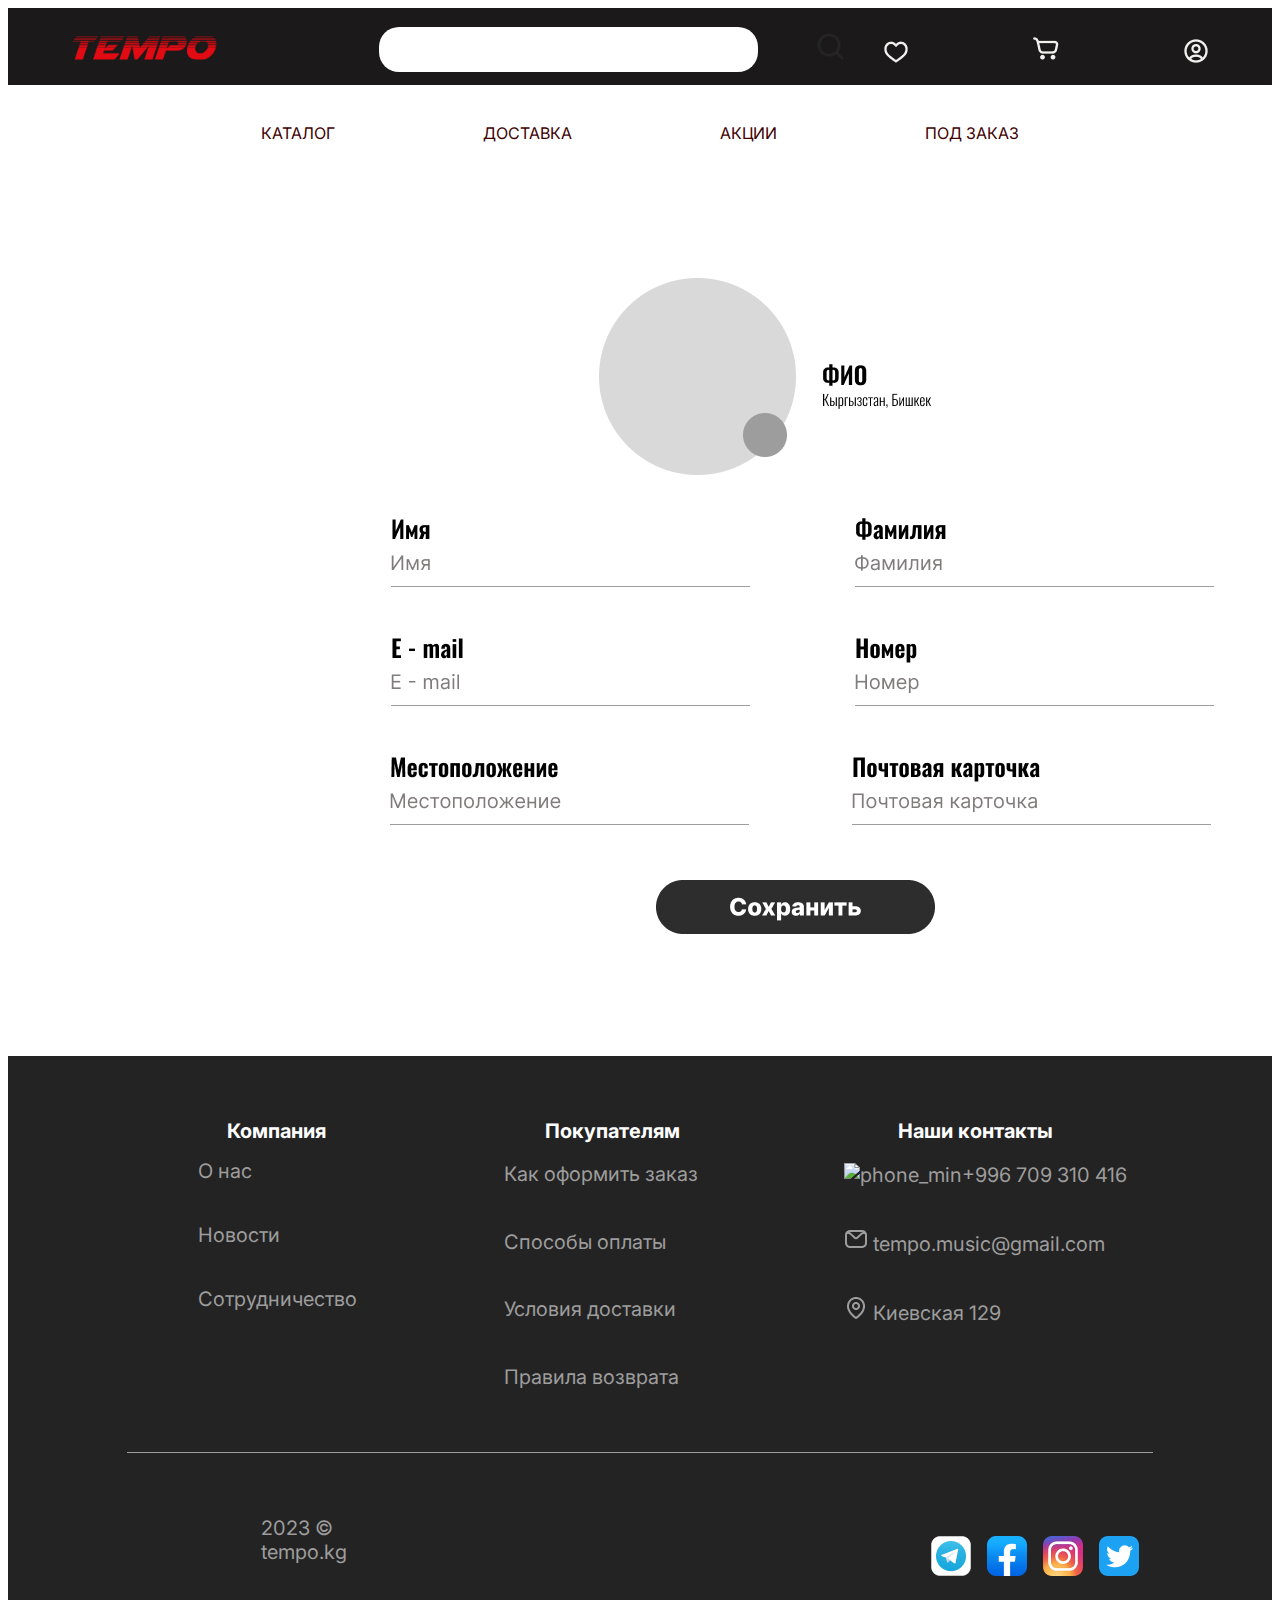
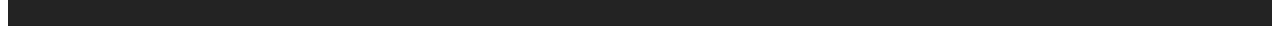
==== cabinet.html @ c46b7bad "Add files via upload" ====
<!DOCTYPE html>
<html lang="en">

<head>
    <meta charset="UTF-8">
    <meta http-equiv="X-UA-Compatible" content="IE=edge">
    <link rel="stylesheet" href="cabinet.css">
    <meta name="viewport" content="width=device-width, initial-scale=1.0">
    <link rel="preconnect" href="https://fonts.googleapis.com">
    <link rel="preconnect" href="https://fonts.gstatic.com" crossorigin>
    <link href="https://fonts.googleapis.com/css2?family=Inter&display=swap" rel="stylesheet">
    <link rel="preconnect" href="https://fonts.googleapis.com">
    <link rel="preconnect" href="https://fonts.gstatic.com" crossorigin>
    <link href="https://fonts.googleapis.com/css2?family=Poppins:wght@500;600&display=swap" rel="stylesheet">
    <link href="https://fonts.googleapis.com/css2?family=Poppins:wght@500;600&display=swap" rel="stylesheet">
    <title>Cabinet</title>
</head>

<body>
    <div class="Header">
        <div class="Logo"><a href="main.html"><img src="img/logo.png" alt="logo" height="60%" width="80%"></a></div>
        <form class="Searcher">
            <input type="text" name=text class="search">
            <input type="image" src="img/search.png" alt="search" height="60%" class="searchButton">
        </form>

        <p><a href="favorite.html"><img src="img/favorite.png" alt="favorite"></a></p>
        <p><a href="cart.html"><img src="img/cart.png" alt="shop"></a></p>
        <p><a href="cabinet.html"><img src="img/icon.png" alt="icon"></a></p>
    </div>
    <div class="Medium">
        <div class="Menu">
            <a href="catalog.html"> Каталог </a>
            <a href=""> Доставка </a>
            <a href=""> Акции </a>
            <a href=""> Под заказ </a>
        </div>
    </div>
    <div class="Content">
        <img src="img/cabinet.png" alt="">
    </div>
    <div class="Footer">
        <div class="headlines">
            <div><b> Компания </b></div>
            <div><b> Покупателям </b></div>
            <div><b> Наши контакты </b></div>
        </div>
        <div class="ContentsFooter">
            <div class="Con1">
                <a href="" class="FooterShr">О нас</a> <br>
                <a href="" class="FooterShr">Новости</a> <br>
                <a href="" class="FooterShr">Сотрудничество</a>
            </div>
            <div class="Con2">
                <a href="" class="FooterShr">Как оформить заказ</a> <br>
                <a href="" class="FooterShr">Способы оплаты</a> <br>
                <a href="" class="FooterShr">Условия доставки</a> <br>
                <a href="" class="FooterShr">Правила возврата</a>
            </div>
            <div class="Con3">
                <p id="c3"><a href="" class="FooterShr"><img src="img/phone_min.png" alt="phone_min">+996 709 310
                        416</a></p>
                <p d="c3"><a href="" class="FooterShr"><img src="img/mail_min.png" alt="phone_min">
                        tempo.music@gmail.com</a></p>
                <p d="c3"><a href="" class="FooterShr"><img src="img/location_min.png" alt="phone_min"> Киевская 129</a>
                </p>
            </div>
        </div>
        <div class="Line"><img src="img/Line.png" alt="Line"></div>
        <div class="LastElements">
            <div class="TempoKg">2023 © tempo.kg</div>
            <div class="Emblems">
                <p id="Emblem1"><a href=""><img src="img/Telegramm.png" alt="Telegramm"></a></p>
                <p id="Emblem2"><a href=""><img src="img/Facebook.png" alt="Facebook"></a></p>
                <p id="Emblem3"><a href=""><img src="img/Instagram.png" alt="Instagram"></a></p>
                <p id="Emblem4"><a href=""><img src="img/Twitch.png" alt="Twitch"></a></p>
            </div>
        </div>

    </div>

<script src="cart.js"></script>
</body>

</html>
---- cabinet.css ----
body {
    font-family: 'Inter', sans-serif;
}

a {
    color: #400000 !important;
    text-decoration: none
}

.Header {
    background: #1B1919;
    padding-top: 1%;
    display: flex;
    justify-content: space-around;
}

.Logo {
    margin-top: 1%;
}

.Searcher {
    border-radius: 20px;
    margin-top: 0.5%;
    margin-bottom: 1%;
    background: #FFFFFF;
    width: 30%;
    display: flex;
    justify-content: space-evenly;
}

.search {
    margin-top: 1.5%;
    width: 90%;
    height: 50%;
    all: unset;
}

.searchButton {
    margin-top: 1.5%;
    padding-left: 50%;
}

.Menu {
    margin-top: 3%;
    text-transform: uppercase;
    padding-left: 20%;
    padding-right: 20%;
    background-color: #FFFFFF;
    display: flex;
    justify-content: space-between;
}

.Content {
    padding-left: 15%;
    padding-bottom: 5%;
    padding-top: 5%;
}

.Footer {
    background-color: #242323;
    padding-top: 5%;
    padding-bottom: 2%;
    font-size: 20px;
}

.FooterShr {
    padding-top: 10%;
    color: #9D9D9D !important;
    text-decoration: none
}

.headlines {
    color: #FFFFFF;
    display: flex;
    justify-content: space-evenly;
}

.ContentsFooter {
    display: flex;
    justify-content: space-evenly;
}

.Con1 {
    padding-left: 3.6%;
    display: flex;
    flex-direction: column;
}

.Con2 {
    padding-left: 0.2%;
    display: flex;
    flex-direction: column;
}

.Con3 {
    display: flex;
    flex-direction: column;
    padding-left: 0.1%;
}

.Line {
    padding-top: 5%;
    display: flex;
    justify-content: center;
}

.LastElements {
    padding-top: 5%;
    display: flex;
    align-items: flex-start;
    flex-wrap: nowrap;
    justify-content: space-evenly;
}

.TempoKg {
    color: #9D9D9D;
    padding-left: 20%;
}

.Emblems {
    display: flex;
    justify-content: flex-end;
    padding-right: 20%;
    padding-left: 50%;

}

#Emblem1 {
    padding-right: 10%;
}

#Emblem2 {
    padding-right: 10%;
}

#Emblem3 {
    padding-right: 10%;
}
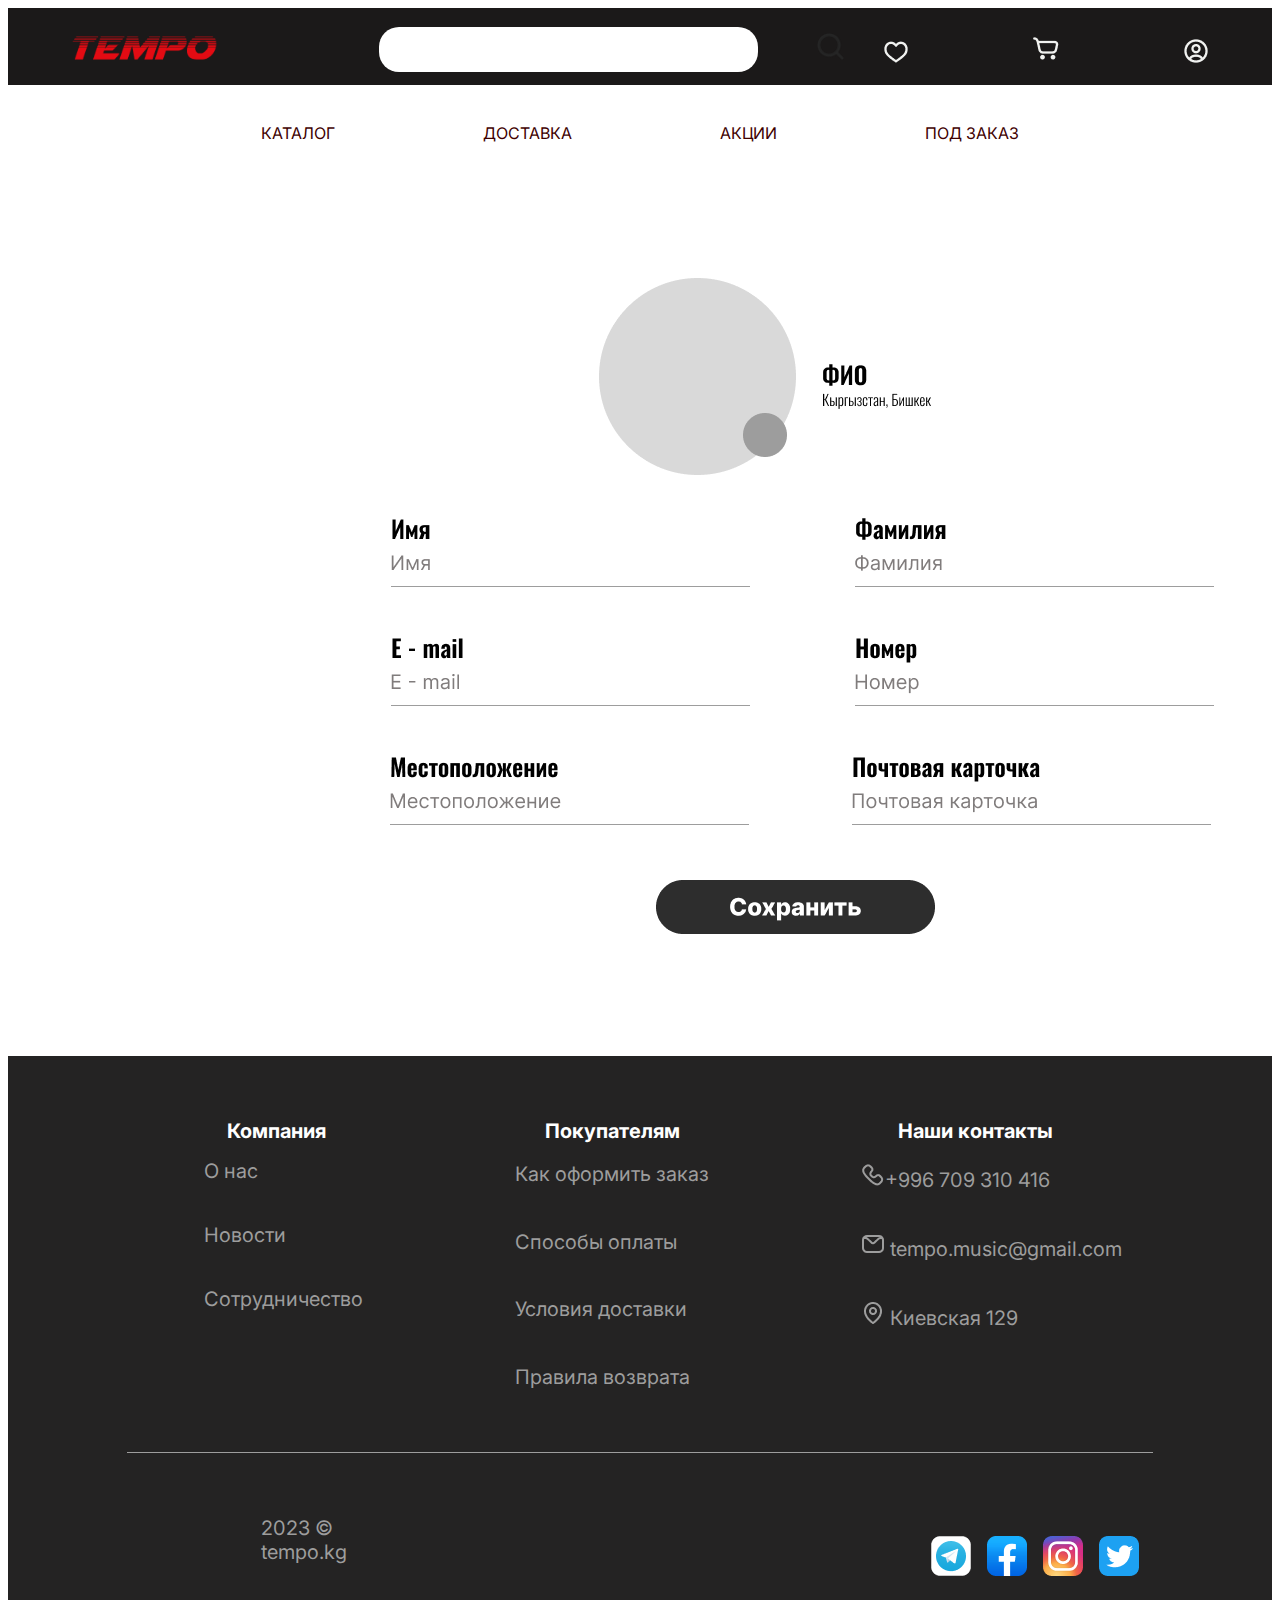
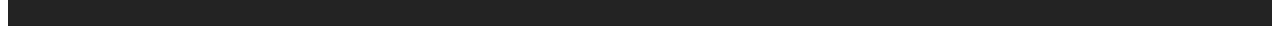
==== commit 218f4e6a: "Update cabinet.html" ====
--- a/cabinet.html
+++ b/cabinet.html
@@ -4,7 +4,7 @@
 <head>
     <meta charset="UTF-8">
     <meta http-equiv="X-UA-Compatible" content="IE=edge">
-    <link rel="stylesheet" href="cabinet.css">
+    <link rel="stylesheet" href="css/cabinet.css">
     <meta name="viewport" content="width=device-width, initial-scale=1.0">
     <link rel="preconnect" href="https://fonts.googleapis.com">
     <link rel="preconnect" href="https://fonts.gstatic.com" crossorigin>
@@ -18,7 +18,7 @@
 
 <body>
     <div class="Header">
-        <div class="Logo"><a href="main.html"><img src="img/logo.png" alt="logo" height="60%" width="80%"></a></div>
+        <div class="Logo"><a href="index.html"><img src="img/logo.png" alt="logo" height="60%" width="80%"></a></div>
         <form class="Searcher">
             <input type="text" name=text class="search">
             <input type="image" src="img/search.png" alt="search" height="60%" class="searchButton">
@@ -60,9 +60,9 @@
             <div class="Con3">
                 <p id="c3"><a href="" class="FooterShr"><img src="img/phone_min.png" alt="phone_min">+996 709 310
                         416</a></p>
-                <p d="c3"><a href="" class="FooterShr"><img src="img/mail_min.png" alt="phone_min">
+                <p d="c3"><a href="" class="FooterShr"><img src="img/mail_min.png" alt="mail_min.png">
                         tempo.music@gmail.com</a></p>
-                <p d="c3"><a href="" class="FooterShr"><img src="img/location_min.png" alt="phone_min"> Киевская 129</a>
+                <p d="c3"><a href="" class="FooterShr"><img src="img/location_min.png" alt="location_min"> Киевская 129</a>
                 </p>
             </div>
         </div>
@@ -78,8 +78,6 @@
         </div>
 
     </div>
-
-<script src="cart.js"></script>
 </body>
 
-</html>+</html>
--- a/css/cabinet.css
+++ b/css/cabinet.css
@@ -0,0 +1,138 @@
+body {
+    font-family: 'Inter', sans-serif;
+}
+
+a {
+    color: #400000 !important;
+    text-decoration: none
+}
+
+.Header {
+    background: #1B1919;
+    padding-top: 1%;
+    display: flex;
+    justify-content: space-around;
+}
+
+.Logo {
+    margin-top: 1%;
+}
+
+.Searcher {
+    border-radius: 20px;
+    margin-top: 0.5%;
+    margin-bottom: 1%;
+    background: #FFFFFF;
+    width: 30%;
+    display: flex;
+    justify-content: space-evenly;
+}
+
+.search {
+    margin-top: 1.5%;
+    width: 90%;
+    height: 50%;
+    all: unset;
+}
+
+.searchButton {
+    margin-top: 1.5%;
+    padding-left: 50%;
+}
+
+.Menu {
+    margin-top: 3%;
+    text-transform: uppercase;
+    padding-left: 20%;
+    padding-right: 20%;
+    background-color: #FFFFFF;
+    display: flex;
+    justify-content: space-between;
+}
+
+.Content {
+    padding-left: 15%;
+    padding-bottom: 5%;
+    padding-top: 5%;
+}
+
+.Footer {
+    background-color: #242323;
+    padding-top: 5%;
+    padding-bottom: 2%;
+    font-size: 20px;
+}
+
+.FooterShr {
+    padding-top: 10%;
+    color: #9D9D9D !important;
+    text-decoration: none
+}
+
+.headlines {
+    color: #FFFFFF;
+    display: flex;
+    justify-content: space-evenly;
+}
+
+.ContentsFooter {
+    display: flex;
+    justify-content: space-evenly;
+}
+
+.Con1 {
+    padding-left: 3.6%;
+    display: flex;
+    flex-direction: column;
+}
+
+.Con2 {
+    padding-left: 0.2%;
+    display: flex;
+    flex-direction: column;
+}
+
+.Con3 {
+    display: flex;
+    flex-direction: column;
+    padding-left: 0.1%;
+}
+
+.Line {
+    padding-top: 5%;
+    display: flex;
+    justify-content: center;
+}
+
+.LastElements {
+    padding-top: 5%;
+    display: flex;
+    align-items: flex-start;
+    flex-wrap: nowrap;
+    justify-content: space-evenly;
+}
+
+.TempoKg {
+    color: #9D9D9D;
+    padding-left: 20%;
+}
+
+.Emblems {
+    display: flex;
+    justify-content: flex-end;
+    padding-right: 20%;
+    padding-left: 50%;
+
+}
+
+#Emblem1 {
+    padding-right: 10%;
+}
+
+#Emblem2 {
+    padding-right: 10%;
+}
+
+#Emblem3 {
+    padding-right: 10%;
+}
